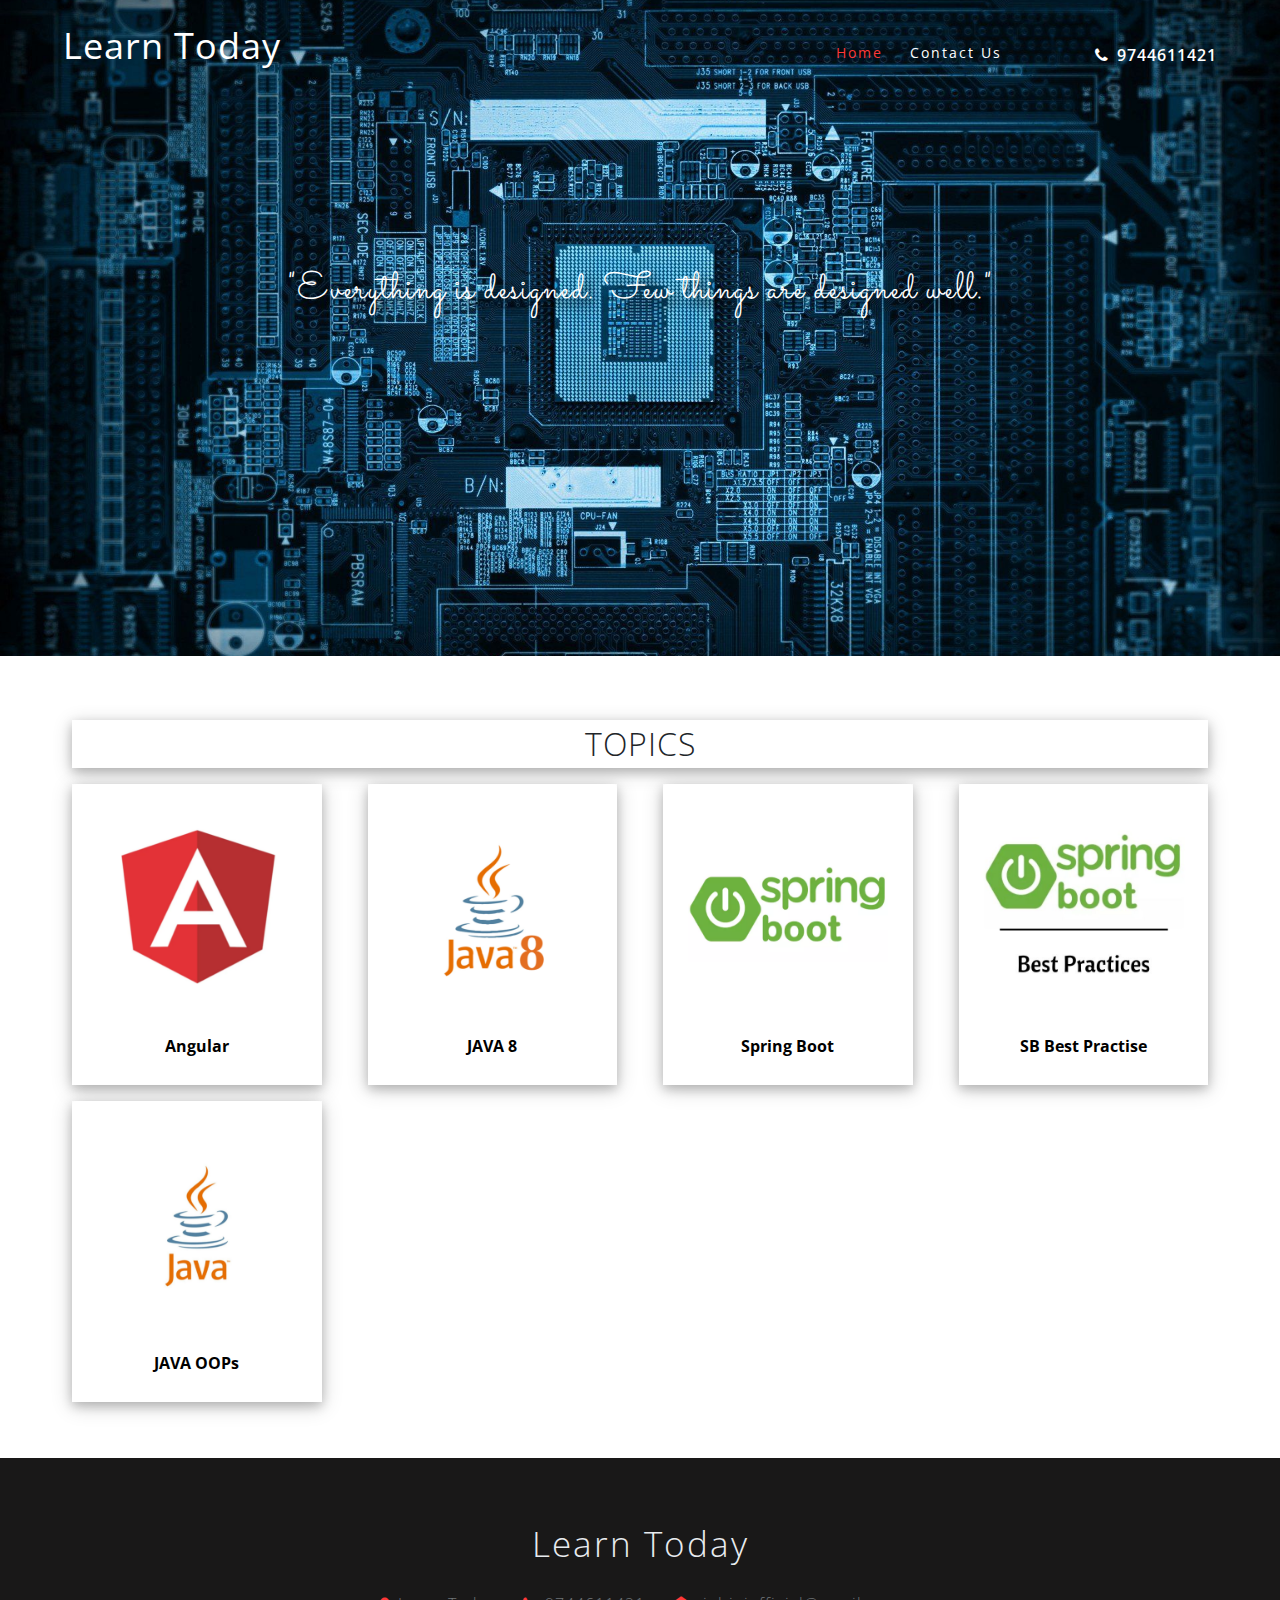
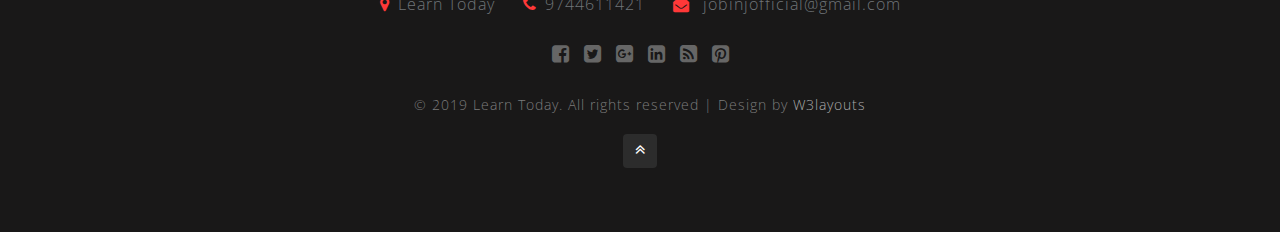
==== index.html @ 192d495f "java oops - polymorphism" ====
<!--
Author: w3layouts
Author URL: http://w3layouts.com
License: Creative Commons Attribution 3.0 Unported
License URL: http://creativecommons.org/licenses/by/3.0/
-->

<!DOCTYPE html>
<html lang="English">

<head>
    <title>Learn Today </title>
    <meta name="viewport" content="width=device-width, initial-scale=1">
    <meta charset="utf-8" />
    <meta name="keywords" content="Provision Responsive web template, Bootstrap Web Templates, Flat Web Templates, Android Compatible web template, 
	SmartPhone Compatible web template, free WebDesigns for Nokia, Samsung, LG, Sony Ericsson, Motorola web design" />
    <script>
        addEventListener("load", function () {
            setTimeout(hideURLbar, 0);
        }, false);

        function hideURLbar() {
            window.scrollTo(0, 1);
        }

    </script>
    <!-- Custom Theme files -->
    <link href="css/bootstrap.css" type="text/css" rel="stylesheet" media="all">
    <link href="css/style.css" type="text/css" rel="stylesheet" media="all">
    <!-- font-awesome icons -->
    <link href="css/font-awesome.min.css" rel="stylesheet">
    <!-- //Custom Theme files -->
    <!-- online-fonts -->
    <link href="//fonts.googleapis.com/css?family=Open+Sans:300,300i,400,400i,600,600i,700,700i,800,800i"
        rel="stylesheet">
    <!-- //online-fonts -->
    <link href="css/learncss.css" rel="stylesheet" type="text/css">

    <link rel="stylesheet" href="https://cdnjs.cloudflare.com/ajax/libs/font-awesome/4.7.0/css/font-awesome.min.css">

    <link href="fonts.css" type="text/css" rel="stylesheet">


    <!--my fonts-->
    <link rel="preconnect" href="https://fonts.gstatic.com">
    <link href="https://fonts.googleapis.com/css2?family=Sacramento&display=swap" rel="stylesheet">


</head>

<body>
    <!-- main -->
    <div class="main-content" id="home">
        <!-- header -->
        <header>
            <div class="container-fluid">
                <!-- nav -->
                <nav class="py-md-4 py-3 d-lg-flex nav_w3pvt">
                    <div id="logo">
                        <h1><a href="index.html"><b>Learn Today </b></a></h1>
                    </div>
                    <label for="drop" class="toggle"><span class="fa fa-bars"></span></label>
                    <input type="checkbox" id="drop" />
                    <ul class="menu mt-lg-3 ml-auto">
                        <li class="active"><a href="index.html">Home</a></li>
                        <li><a href="#contact">Contact Us</a></li>
                        <li>
                            <p class="w3pvt-phone">
                                <span class="fa fa-phone mr-2"></span>9744611421
                            </p>
                        </li>
                    </ul>
                </nav>
                <!-- //nav -->
            </div>
        </header>
        <!-- //header -->

        <!-- banner -->
        <div class="banner-content-w3pvt">
            <div class="banner-w3layouts-info text-center">
                <h3
                    style=" color:white;font-weight: 500;text-shadow: 7px 7px 12px black;font-family: 'Sacramento', cursive;">
                    "Everything is designed. Few things are designed well."
                </h3>

            </div>
        </div>

        <!-- //banner -->
    </div>




    <!-- banner-bottom -->
    <section class="banner-bottom py-5" id="classesa">
        <div class="containe main">
            <div class="head">
                <h2>Topics</h2>
            </div>


            <div class="row">


                <div class="col-md-3">
                    <div class="img-card">
                        <img src="images/angular.png"><br>
                        <b></b>
                        <a href="pages/angular.html" target="_blank" class="next-page">Angular</a>
                        <p><br></p>
                    </div>
                </div>

                <div class="col-md-3">
                    <div class="img-card">
                        <img src="images/java 8.png"><br>
                        <b></b>
                        <a href="pages/java8.html" target="_blank" class="next-page">JAVA 8</a>
                        <p><br></p>
                    </div>
                </div>
                
                <div class="col-md-3">
                    <div class="img-card">
                        <img src="images/spring boot.png"><br>
                        <b></b>
                        <a href="pages/spring_boot.html" target="_blank" class="next-page">Spring Boot</a>
                        <p><br></p>
                    </div>
                </div>

                <div class="col-md-3">
                    <div class="img-card">
                        <img src="images/spring boot best practise.jpg"><br>
                        <b></b>
                        <a href="pages/spring_boot_best_practise.html" target="_blank" class="next-page">SB Best Practise</a>
                        <p><br></p>
                    </div>
                </div>

                <div class="col-md-3">
                    <div class="img-card">
                        <img src="images/Java.png"><br>
                        <b></b>
                        <a href="pages/Java_OOPS.html" target="_blank" class="next-page">JAVA OOPs</a>
                        <p><br></p>
                    </div>
                </div>



            </div>
        </div>
    </section>
    <!-- //banner-bottom -->




    <!-- footer -->
    <footer class="footer-content text-center py-5" id="contact">
        <div class="container py-md-3">
            <!-- logo -->
            <h2 class="logo2 text-center">
                <a href="index.html">
                    Learn Today
                </a>
            </h2>
            <!-- //logo -->
            <!-- address -->
            <div class="contact-left-footer mt-md-4">
                <ul>
                    <li>
                        <p>
                            <span class="fa fa-map-marker mr-2"></span>Learn Today
                        </p>
                    </li>
                    <li class="mx-4">
                        <p>
                            <span class="fa fa-phone mr-2"></span>9744611421
                        </p>
                    </li>
                    <li>
                        <p class="text-wh">
                            <span class="fa fa-envelope-open mr-2"></span>
                            <a href="mailto:info@example.com">jobinjofficial@gmail.com</a>
                        </p>
                    </li>
                </ul>
            </div>
            <!-- //address -->
            <!-- social icons -->
            <div class="footer-w3pvt-copy-social my-4">
                <ul>
                    <li>
                        <a href="#">
                            <span class="fa fa-facebook-square"></span>
                        </a>
                    </li>
                    <li class="mx-2">
                        <a href="#">
                            <span class="fa fa-twitter-square"></span>
                        </a>
                    </li>
                    <li class="">
                        <a href="#">
                            <span class="fa fa-google-plus-square"></span>
                        </a>
                    </li>
                    <li class="mx-2">
                        <a href="#">
                            <span class="fa fa-linkedin-square"></span>
                        </a>
                    </li>
                    <li>
                        <a href="#">
                            <span class="fa fa-rss-square"></span>
                        </a>
                    </li>
                    <li class="ml-2">
                        <a href="#">
                            <span class="fa fa-pinterest-square"></span>
                        </a>
                    </li>
                </ul>
            </div>
            <!-- //social icons -->
            <!-- copyright -->
            <div class="w3layouts-copy text-center">
                <p class="text-da">© 2019 Learn Today. All rights reserved | Design by
                    <a href="http://w3layouts.com/">W3layouts</a>
                </p>
            </div>
            <!-- //copyright -->
            <!-- move top icon -->
            <div class="move-top text-center mt-3">
                <a href="#home" class="move-top"><span class="fa fa-angle-double-up" aria-hidden="true"></span></a>
            </div>
            <!-- //move top icon -->
        </div>
    </footer>
    <!-- //footer -->




</body>

</html>
---- css/style.css ----
/*--Author: W3Layouts
	Author URL: http://w3layouts.com
	License: Creative Commons Attribution 3.0 Unported
	License URL: http://creativecommons.org/licenses/by/3.0/
 --*/

body,
html {
    margin: 0;
    font-family: 'Open Sans', sans-serif;
    background: #fff;
    scroll-behavior: smooth;
}

body a,
.btn,
button {
    transition: 0.5s all;
    -webkit-transition: 0.5s all;
    -moz-transition: 0.5s all;
    -o-transition: 0.5s all;
    -ms-transition: 0.5s all;
    text-decoration: none;
    outline: none;
}

h1,
h2,
h3,
h4,
h5,
h6 {
    margin: 0;
    font-family: 'Open Sans', sans-serif;
    font-weight: 300;
    letter-spacing: 1px;
}

p {
    margin: 0;
    color: #7c7c7c;
    font-weight: 300;
    font-size: 0.9em;
    line-height: 1.9em;
    letter-spacing: 1px;
}

ul {
    margin: 0;
    padding: 0;
}

ul {
    list-style-type: none;
}

body a:hover {
    text-decoration: none;
}

body a:focus {
    outline: none;
    text-decoration: none;
}

body img {
    border-radius: 4px;
    -webkit-border-radius: 4px;
    -o- border-radius: 4px;
    -moz-border-radius: 4px;
    -ms-border-radius: 4px;
}

.clr {
    color: #fff;
}

.video-info-img p {
    color: #fff;
}

/*-- /header --*/
/* header */
header {
    position: absolute;
    width: 100%;
    z-index: 99;
    padding: 0 3em;
}

/* navigation */
/* CSS Document */
.toggle-2,
.toggle,
[id^=drop] {
    display: none;
}

/* Giving a background-color to the nav container. */
nav {
    margin: 0;
    padding: 0;
}


#logo a {
    float: left;
    display: initial;
    font-weight: 300;
    font-size: 36px;
    letter-spacing: 1px;
    color: #fff;
    text-shadow: 2px 5px 3px rgba(0, 0, 0, 0.06);
    padding: 0;
    margin: 0;
}


/* Since we'll have the "ul li" "float:left"
 * we need to add a clear after the container. */

nav:after {
    content: "";
    display: table;
    clear: both;
}

/* Removing padding, margin and "list-style" from the "ul",
 * and adding "position:reltive" */
nav ul {
    float: right;
    padding: 0;
    margin: 0;
    list-style: none;
    position: relative;
}

/* Positioning the navigation items inline */
nav ul li {
    display: inline-block;
    float: left;
}

/* Styling the links */
nav a {
    font-weight: 400;
    margin: 0em 0.7em;
    font-size: 0.9em;
    font-weight: normal;
    color: #fff;
    padding: 0 6px;
    letter-spacing: 2px;
    display: inline-block;
    transition: 0.5s all;
    -webkit-transition: 0.5s all;
    -moz-transition: 0.5s all;
    -o-transition: 0.5s all;
    -ms-transition: 0.5s all;
}


nav ul li ul li:hover {
    background: #f8f9fa;
    transition: 0.5s all;
    -webkit-transition: 0.5s all;
    -moz-transition: 0.5s all;
    -o-transition: 0.5s all;
    -ms-transition: 0.5s all;
}

.menu li .drop-text:hover {
    opacity: 0.9;
}

/* Background color change on Hover */

.menu li.active a,
.menu li a:hover {
    color: #ff3838;
    transition: 0.5s all;
    -webkit-transition: 0.5s all;
    -moz-transition: 0.5s all;
    -o-transition: 0.5s all;
    -ms-transition: 0.5s all;
}

/* Hide Dropdowns by Default
 * and giving it a position of absolute */
nav ul ul {
    display: none;
    position: absolute;
    top: 26px;
    background: #fff;
    padding: 12px 10px;
    border-radius: 4px;
    z-index: 9;
    /* has to be the same number as the "line-height" of "nav a" */
}

/* Display Dropdowns on Hover */
nav ul li:hover > ul {
    display: inherit;
}

/* Fisrt Tier Dropdown */
nav ul ul li {
    width: 170px;
    float: none;
    display: list-item;
    position: relative;
}

nav ul ul li a {
    color: #777;
    padding: 5px 10px;
    display: block;
    font-size: 14px;
    letter-spacing: 1px;
}

/* Second, Third and more Tiers	
 * We move the 2nd and 3rd etc tier dropdowns to the left
 * by the amount of the width of the first tier.
*/
nav ul ul ul li {
    position: relative;
    top: -60px;
    /* has to be the same number as the "width" of "nav ul ul li" */
    left: 170px;
}


/* Change ' +' in order to change the Dropdown symbol */
li > a:only-child:after {
    content: '';
}

a.reqe-button {
    border: 2px solid rgba(255, 255, 255, 0.35);
    border-radius: 4px;
}

/* Media Queries
--------------------------------------------- */

@media all and (max-width : 992px) {

    #logo {
        display: block;
        padding: 0;
        width: 100%;
        text-align: center;
        float: none;
    }

    nav ul li span {
        color: #333;
    }

    nav {
        margin: 0;
    }

    nav a {
        color: #333;
    }

    /* Hide the navigation menu by default */
    /* Also hide the  */
    .toggle + a,
    .menu {
        display: none;
    }

    /* Stylinf the toggle lable */
    .toggle {
        display: block;
        padding: 5px 15px;
        font-size: 20px;
        text-decoration: none;
        border: none;
        float: right;
        background-color: rgba(12, 13, 13, 0.27);
        color: #fff;
        margin-bottom: 0;
        margin-top: 0.5em;
        cursor: pointer !important;
    }

    .menu .toggle {
        float: none;
        text-align: center;
        margin: auto;
        width: 30%;
        padding: 5px;
        font-weight: normal;
        font-size: 15px;
        letter-spacing: 1px;
    }

    .toggle:hover {
        opacity: 0.9;
    }

    /* Display Dropdown when clicked on Parent Lable */
    [id^=drop]:checked + ul {
        display: block;
        background: #fff;
        padding: 15px 0;
        width: 100%;
        text-align: center;
    }

    /* Change menu item's width to 100% */
    nav ul li {
        display: block;
        width: 100%;
        padding: 7px 0;
    }

    nav a {
        padding: 5px 0;
    }

    nav a:hover {
        color: #333;
    }

    .login-icon {
        text-align: center;
    }

    nav ul ul .toggle,
    nav ul ul a {
        padding: 0 40px;
    }

    nav ul ul ul a {
        padding: 0 80px;
    }

    nav a:hover,
    nav ul ul ul a {
        background-color: transparent;
    }

    nav ul li ul li .toggle,
    nav ul ul a,
    nav ul ul ul a {
        padding: 14px 20px;
        color: #FFF;
        font-size: 17px;
    }


    nav ul li ul li .toggle,
    nav ul ul a {
        background-color: #fff;
    }

    nav ul ul li a {
        font-size: 15px;
    }

    ul.inner-ul {
        padding: 0 !important;
    }

    /* Hide Dropdowns by Default */
    nav ul ul {
        float: none;
        position: static;
        color: #ffffff;
        /* has to be the same number as the "line-height" of "nav a" */
    }

    /* Hide menus on hover */
    nav ul ul li:hover > ul,
    nav ul li:hover > ul {
        display: none;
    }

    /* Fisrt Tier Dropdown */
    nav ul ul li {
        display: block;
        width: 100%;
        padding: 0;
    }

    nav ul ul ul li {
        position: static;
        /* has to be the same number as the "width" of "nav ul ul li" */

    }

}

@media all and (max-width :600px) {

    nav ul li {
        display: block;
        width: 94%;
    }

    .menu .toggle {
        float: none;
        text-align: center;
        margin: auto;
        width: 80%;
        padding: 5px;
        font-weight: normal;
        font-size: 15px;
        letter-spacing: 1px;
    }
}

#demo {
    margin: 10px 0 0px 0;
    font-family: 'Lato', sans-serif;
}

#demo .wrapper {
    display: inline-block;
    position: relative;
}

#demo .parent {
    height: 100%;
    width: 100%;
    display: block;
    cursor: pointer;
    line-height: 30px;
    height: 30px;
    color: #fff;
    z-index: 2;
    position: relative;
    -webkit-transition: border-radius .1s linear, background .1s linear, z-index 0s linear;
    -webkit-transition-delay: .8s;
    text-align: center;
    font-family: 'Lato', sans-serif;
    color: #fff;
    text-transform: capitalize;
    font-weight: 500;
    font-size: 15px;
    letter-spacing: 1px;
    padding-left: 0;
    padding-right: 0;
}

#demo .parent:hover,
#demo .content:hover ~ .parent {
    -webkit-transition-delay: 0s, 0s, 0s;
}

#demo .content:hover ~ .parent {
    border-bottom-left-radius: 0;
    border-bottom-right-radius: 0;
    z-index: 0;
}

#demo .content {
    position: absolute;
    top: 0;
    display: block;
    z-index: 1;
    height: 0;
    width: 150px;
    padding-top: 30px;
    -webkit-transition: height .5s ease;
    -webkit-transition-delay: .4s;
}

#demo .wrapper:active .content {
    height: 150px;
    z-index: 3;
    -webkit-transition-delay: 0s;
}

#demo .content:hover {
    height: 150px;
    z-index: 3;
    -webkit-transition-delay: 0s;
}


#demo .content ul {
    background: #fff;
    margin: 0;
    padding: 0;
    overflow: hidden;
    height: 100%;
    border-bottom-left-radius: 5px;
    border-bottom-right-radius: 5px;
}

#demo .content ul a {
    text-decoration: none;
    padding: 0;
}

#demo .content li:hover {
    background: #f8f9fa;
}

#demo .content li {
    list-style: none;
    text-align: left;
    color: #999;
    font-size: 16px;
    line-height: 30px;
    height: 40px;
    line-height: 40px;
    padding-left: 10px;
    border-top: 1px solid #eee;
}

#demo .content li:last-of-type {
    border-bottom-left-radius: 5px;
    border-bottom-right-radius: 5px;
}

/* //dropdown */
p.w3pvt-phone {
    color: #fff;
    font-size: 1em;
    font-weight: 600;
    margin-left: 5em;
}

/* //navigation */
/* //header */
/*--/ banner --*/
.main-content {
    background: url(../images/inc/22584.jpg) center no-repeat;
    -webkit-background-size: cover;
    -moz-background-size: cover;
    -o-background-size: cover;
    -ms-background-size: cover;
    background-size: cover;
    position: relative;
    min-height: 47em;
}

.main-content.inner {
    min-height: 20em;
}

.banner-content-w3pvt {
    padding-top: 17em;
}

.banner-w3layouts-info h3 {
    font-size: 2.7em;
    color: #fff;
    text-shadow: 0 1px 2px rgba(0, 0, 0, 0.37);
    font-weight: 300;
    margin: 1em 0;
    line-height: 1.5em;
}

.banner-w3layouts-info {
    width: 50%;
    margin: 0 auto;
}

form.banner-form {
    background: #fff;
    padding: 0.5em;
    border-radius: 4px;
    -webkit-border-radius: 4px;
    -o- border-radius: 4px;
    -moz-border-radius: 4px;
    -ms-border-radius: 4px;
    box-shadow: 0 12px 60px rgba(0, 0, 0, .2);
    -webkit-box-shadow: 0 12px 60px rgba(0, 0, 0, .2);
    -o-box-shadow: 0 12px 60px rgba(0, 0, 0, .2);
    -moz-box-shadow: 0 12px 60px rgba(0, 0, 0, .2);
    -ms-box-shadow: 0 12px 60px rgba(0, 0, 0, .2);
    display: flex;
    width: 60%;
    margin: 0 auto;
}

.banner-form input[type="email"] {
    outline: none;
    padding: 7px 15px;
    color: #666;
    font-size: 15px;
    width: 68%;
    background: transparent;
    border: none;
    letter-spacing: 2px;
}

.banner-form button.btn,
a.btn.btn-course {
    color: #fff;
    border: none;
    padding: 8px 15px;
    text-decoration: none;
    background: #ff3838;
    float: right;
    cursor: pointer;
    width: 37%;
    border-radius: 4px;
    -webkit-border-radius: 4px;
    -o- border-radius: 4px;
    -moz-border-radius: 4px;
    -ms-border-radius: 4px;
    font-weight: 400;
    letter-spacing: 1px;
    font-size: 1em;
}

a.btn.btn-course {
    width: 100%;
}

.banner-form button.btn:hover,
a.btn.btn-course:hover {
    opacity: 0.9;

}

.lead {
    font-size: 1.25rem;
    font-weight: 400;
    color: #333;
}

/*--// banner --*/

.tittle-w3layouts,
.tittle-w3layouts.two {
    color: #fff;
    font-size: 2.7em;
    text-shadow: 0 2px 12px rgba(0, 0, 0, 0.05);
}

.tittle-w3layouts.two {
    color: #333;
}

.entry-w3pvt-main {
    background-color: #ecf0f1;
}

.entry-w3layouts-info h4 {
    color: #444;
    font-size: 1.8em;
    text-align: left;
    letter-spacing: 1px;
    margin-bottom: .7em;
    text-shadow: 0 2px 12px rgba(0, 0, 0, 0.05);
}

.content-left-bottom h5 {
    color: #ff3838;
    text-shadow: 0 2px 12px rgba(0, 0, 0, 0.05);
    font-size: 1em;
}

.content-w3pvt-img {
    padding: 0 5em;
}

/*--/team --*/
.team-content {
    background: #f7f7f7;
}

.team-info {
    background: #fff;
    padding: 2em;
    text-align: left;
}

.team-info h4 {
    color: #333;
    font-size: 1.4em;
    letter-spacing: 1px;
    text-shadow: 0 2px 12px rgba(0, 0, 0, 0.05);
}

.team-info small {
    color: #ff3838;
    margin-bottom: .7em;
    font-size: 1em;
    letter-spacing: 1px;
}

.team-info p {
    margin-top: 0.8em;
}


/*--//team --*/
.content-w3pvt-img img {
    border-radius: 50%;
    -webkit-border-radius: 50%;
    -o- border-radius: 50%;
    -moz-border-radius: 50%;
    -ms-border-radius: 50%;
}

/*-- /last-content --*/
.last-content {
    background: url(../images/banner3.jpg) center no-repeat;
    -webkit-background-size: cover;
    -moz-background-size: cover;
    -o-background-size: cover;
    -ms-background-size: cover;
    background-size: cover;
    position: relative;
}

.last-content p {
    color: #fff;
}

.buttons a {
    color: #ff3838;
    padding: 0.7em 1.5em;
    text-decoration: none;
    background: #fff;
    border-radius: 0px;
    font-size: 0.9em;
    display: inline-block;
    border: none;
    transition: all 500ms ease;
    text-align: justify;
    font-weight: 600;
    letter-spacing: 1px;
    border-radius: 4px;
    -webkit-border-radius: 4px;
    -o- border-radius: 4px;
    -moz-border-radius: 4px;
    -ms-border-radius: 4px;
}

/*-- //last-content --*/
/*-- /testmonials --*/
.testimonials {
    background: url(../images/banner2.jpg) center no-repeat;
    -webkit-background-size: cover;
    -moz-background-size: cover;
    -o-background-size: cover;
    -ms-background-size: cover;
    background-size: cover;
    position: relative;
}

.testi_grid {
    padding: 0 3em;
}

.testi_grid img {
    border-radius: 50%;
    -webkit-border-radius: 50%;
    -o- border-radius: 50%;
    -moz-border-radius: 50%;
    -ms-border-radius: 50%;
}

.testi_grid h5 {
    font-size: 0.9em;
    letter-spacing: 2px;
    color: #ff3838;
    margin: 1em 0 0em 0;
    font-weight: 600;
}

.testimonials_grid span {
    color: #fff;
    font-size: 2em;
}

p.sub-test {
    color: #fff;
    font-style: italic;
    font-weight: 500;
    margin: 2em 0;
}

/*-- //last-content --*/
/* apply */
.form-group label {
    letter-spacing: 1px;
    font-size: 15px;
    color: #777879;
    font-weight: 600;
    font-family: 'Open Sans', sans-serif;
    margin-bottom: 1em;
}

.w3pvt_mail_grid_right {
    padding: 1em 2em;
}

.w3pvt_mail_grid_right input[type="text"],
.w3pvt_mail_grid_right input[type="email"],
.w3pvt_mail_grid_right textarea,
.w3pvt_mail_grid_right select {
    display: block;
    width: 100%;
    padding: 0.6rem 1rem;
    font-size: 1rem;
    line-height: 1.5;
    color: #495057;
    background-color: #fff;
    background-clip: padding-box;
    border: 1px solid #ced4da;
    border-radius: 0.25rem;
    transition: border-color 0.15s ease-in-out, box-shadow 0.15s ease-in-out;
}

select.form-control:not([size]):not([multiple]) {
    height: inherit;
}

.w3pvt_mail_grid_right textarea {
    min-height: 180px;
    width: 100% !important;
    resize: none;
}

button.btn.submit {
    color: #fff;
    border: none;
    padding: 1em 3em;
    text-decoration: none;
    background: #ff3838;
    cursor: pointer;
    border-radius: 4px;
    -webkit-border-radius: 4px;
    -o- border-radius: 4px;
    -moz-border-radius: 4px;
    -ms-border-radius: 4px;
    font-weight: 400;
    letter-spacing: 2px;
    font-size: 1em;
    text-transform: uppercase;
}

button.btn.submit:hover {
    opacity: 0.9;
}

/* date  */
[type="date"] {
    background: #fff url(https://cdn1.iconfinder.com/data/icons/cc_mono_icon_set/blacks/16x16/calendar_2.png) 97% 50% no-repeat;
}

[type="date"]::-webkit-inner-spin-button {
    display: none;
}

[type="date"]::-webkit-calendar-picker-indicator {
    opacity: 0;
}

.date-plu input {
    border: none;
    color: #555;
    letter-spacing: 1px;
    font-size: 15px;
    padding: 12px 15px;
    width: 100%;
    border: none;
    background: #ddd;
}

/* //date  */
/* //apply */

/*-- /counter --*/
.counter.two {
    border-left: 1px solid #c3c5c6;
    border-right: 1px solid #c3c5c6;
}

/*-- //counter --*/
/*-- /single-page --*/
.content-sing-w3layouts h4 {
    color: #555;
    font-size: 1.4em;
    margin: 1em 0;
    letter-spacing: 2px;
    font-weight: 600;
}

h4.leave-w3layouts {
    font-size: 1.4em;
    color: #4f5152;
    font-weight: 600;
    letter-spacing: 2px;
    margin-bottom: 2em;
}

.media h5 {
    font-size: 1em;
    color: #555;
    font-weight: 600;
    letter-spacing: 1px;
    margin-bottom: 2em;
}

/*-- //single-page --*/
/*-- /contact --*/
.adress-info span {
    color: #46484c;
    font-size: 2em;
    vertical-align: middle;
}

.adress-info h6 {
    font-size: 0.9em;
    color: #4f5152;
    font-weight: 600;
    letter-spacing: 2px;
    margin-bottom: 10px;
    text-transform: uppercase;
}

.adress-info a {
    font-size: 0.85em;
}

.adress-info a,
.adress-info p {
    color: #5a646b;
    letter-spacing: 1px;
    line-height: 1.9em;
    margin: 0;
}

.map-fo iframe {
    min-height: 350px;
    border: none;
    background: #e8eaec;
    padding: 0.4em;
    width: 100%;
}

/*-- //contact --*/
/*-- footer --*/
footer {
    background: url(../images/footer.jpg) no-repeat bottom;
    background-size: cover;
    -webkit-background-size: cover;
    -moz-background-size: cover;
    -o-background-size: cover;
    -moz-background-size: cover;
}

p.footer-para {
    max-width: 650px;
    font-size: 15px;
}

/*-- footer logo --*/
.logo2 {
    position: relative;
}

.logo2 a {
    font-size: 1.1em;
    font-weight: 300;
    color: #e8ebef;
    letter-spacing: 2px;
}

.logo2 a span.fa {
    color: #e8cd30;
}

/*-- //footer logo --*/

/*-- social icons --*/

footer {
    background: #191818;
}

.footer-w3pvt-copy-social ul li,
.contact-left-footer ul li {
    display: inline-block;
}

.footer-w3pvt-copy-social ul li a {
    color: #333;
    text-align: center;
}

.footer-w3pvt-copy-social ul li a span {
    width: 20px;
    font-size: 20px;
    color: #666;
    transition: 0.5s all;
    -webkit-transition: 0.5s all;
    -moz-transition: 0.5s all;
    -o-transition: 0.5s all;
    -ms-transition: 0.5s all;
}

.footer-w3pvt-copy-social ul li a:hover {
    opacity: 0.8;

}

/*-- //social icons --*/

/*-- address --*/
.contact-left-footer ul li p span {
    color: #ff3838;
}

.contact-left-footer ul li p a,
.contact-left-footer ul li p {
    color: #707579;
    font-size: 16px;
}

/*-- //address --*/

/*-- copyright --*/
.w3layouts-copy p {
    letter-spacing: 1px;
}

.w3layouts-copy p a {
    color: #aaa;
}

/*-- //copyright --*/
/*-- to-top --*/

a.move-top span {
    color: #fff;
    width: 34px;
    height: 34px;
    border: transparent;
    line-height: 1.9em;
    background: #2c2c2c;
    border-radius: 4px;
    -webkit-border-radius: 4px;
    -o-border-radius: 4px;
    -moz-border-radius: 4px;
}


/*-- //to-top --*/
/*--responsive--*/

@media(max-width:1366px) {
    .main-content {
        min-height: 45em;
    }

    .banner-w3layouts-info h3 {
        font-size: 2.5em;
    }

    .entry-w3layouts-info h4 {
        font-size: 1.8em;
    }
}

@media(max-width:1280px) {
    .main-content {
        min-height: 41em;
    }

    .banner-w3layouts-info {
        width: 60%;
        margin: 0 auto;
    }

    .banner-content-w3pvt {
        padding-top: 14em;
    }

    .banner-w3layouts-info h3 {
        font-size: 2.4em;
    }

    .tittle-w3layouts,
    .tittle-w3layouts.two {
        font-size: 2.5em;
    }

    ul.menu li a {
        margin: 0 0.5em;
    }
}

@media(max-width:1080px) {
    .banner-w3layouts-info {
        width: 65%;
        margin: 0 auto;
    }

    .main-content {
        min-height: 38em;
    }

    .banner-content-w3pvt {
        padding-top: 13em;
    }

    ul.menu li a {
        margin: 0 0.3em;
    }

    p.w3pvt-phone {

        margin-left: 3em;
    }
}

@media(max-width:1050px) {
    .nav_w3pvt nav a {
        margin: 0em 0.5em;
    }

    .content-w3pvt-img {
        padding: 0 3em;
    }

    .main-content.inner {
        min-height: 13em;
    }

    .entry-w3layouts-info h4 {
        font-size: 1.6em;
    }

}

@media(max-width:1024px) {
    form.banner-form {
        width: 82%;
        margin: 0 auto;
    }

    .team-info small {
        font-size: 0.9em;
    }




}

@media(max-width:991px) {
    .content-left-bottom.entry-w3layouts-info. {
        margin-top: 1em;
    }

    .team-main {
        float: left;
        width: 50%;
        margin-bottom: 1em;
    }

    .content-w3pvt-img {
        padding: 0 1em;
    }

    .content-left-bottom.entry-w3layouts-info {
        margin-top: 2em;
    }

    .team-main {
        margin: 0 auto;
        width: 60%;
        margin-top: 1em;
    }

    .content-w3pvt-img {
        padding: 1em 2em;
    }

    .item {
        float: left;
        width: 50%;
    }

    p.w3pvt-phone {
        color: #4a4848;
    }

    .comment-bottom.w3pvt_mail_grid-img {
        margin-top: 1.5em;
    }

    p.w3pvt-phone {
        margin-left: 0em;
    }
}

@media(max-width:900px) {

    .banner-w3layouts-info h3 {
        font-size: 2.2em;
    }

    .main-content {
        min-height: 32em;
    }

    .banner-content-w3pvt {
        padding-top: 10em;
    }

    .content-w3pvt-img {
        padding: 2em 2em;
    }
}

@media(max-width:768px) {

    .tittle-w3layouts,
    .tittle-w3layouts.two {
        font-size: 2.3em;
    }

    .testi_grid {
        padding: 0 1em;
    }

    header {
        padding: 0 1em;
    }
}

@media(max-width:736px) {
    .banner-w3layouts-info {
        width: 84%;
        margin: 0 auto;
    }

    .adress-icon {
        margin: 2em 0 1em 0;
    }

    .team-info h4 {
        font-size: 1.2em;
    }
}

@media(max-width:667px) {
    .banner-w3layouts-info h3 {
        font-size: 2em;
    }

    .main-content {
        min-height: 30em;
    }

    .tittle-w3layouts,
    .tittle-w3layouts.two {
        font-size: 2em;
    }

    .item {
        float: left;
        width: 80%;
        margin: 0 auto;
    }

    .main-content.inner {
        min-height: 9em;
    }

    .entry-w3layouts-info h4 {
        font-size: 1.5em;
    }

}

@media(max-width:640px) {
    .team-main {
        margin: 0 auto;
        width: 90%;
        margin-top: 1em;
    }
}

@media(max-width:600px) {
    .banner-w3layouts-info {
        width: 95%;
        margin: 0 auto;
    }

    .banner-content-w3pvt {
        padding-top: 7em;
    }

    .main-content {
        min-height: 26em;
    }

    .item {
        float: left;
        width: 90%;
        margin: 0 auto;
    }

    form.banner-form {
        width: 90%;
        margin: 0 auto;
    }


}

@media(max-width:480px) {
    .counter.two {
        border-left: 1px solid #c3c5c6;
        border-right: 1px solid #c3c5c6;
        margin: 1em 0;
    }
}

@media(max-width:480px) {
    .banner-w3layouts-info h3 {
        font-size: 1.7em;
    }

    .main-content {
        min-height: 24em;
    }

    .entry-w3layouts-info h4 {
        font-size: 1.4em;
    }

    .tittle-w3layouts,
    .tittle-w3layouts.two {
        font-size: 1.8em;
    }
}

@media(max-width:414px) {
    .banner-form input[type="email"] {
        padding: 7px 10px;
        font-size: 15px;
        width: 54%;
        letter-spacing: 1px;
    }

    .banner-form button.btn,
    a.btn.btn-course {
        padding: 8px 15px;
        float: right;
        width: 46%;
    }

    #logo a {
        font-size: 33px;
        padding-top: 0.3em;
    }
}

@media(max-width:384px) {
    .banner-w3layouts-info h3 {
        font-size: 1.55em;
    }

    .main-content {
        min-height: 22em;
    }

    form.banner-form {
        width: 97%;
        margin: 0 auto;
    }

    .main-content {
        min-height: 21em;
    }
}

@media(max-width:375px) {
    .banner-content-w3pvt {
        padding-top: 6.5em;
    }
}
---- css/learncss.css ----
.tittle-w3layouts {
  background-color: yellow;
}

.linked {
  text-align: center;
}
.gray_button {
  width: 100%;
}

.gray_button {
  font-family: Graduate-Regular;
  animation: color-change1 3s infinite;

  text-decoration: none;
  display: inline;
}

@keyframes color-change1 {
  0% {
    color: red;
  }
  50% {
    color: blue;
    letter-spacing: 1px;
  }
  100% {
    color: red;
  }
}

/*................................................................*/

.main {
  /* box-shadow: 0 4px 10px 0 rgba(0, 0, 0, 0.2), 0 4px 20px 0 rgba(0, 0, 0, 0.19);*/
  margin-top: 1em;
  width: 90% !important;
  margin-left: auto;
  margin-right: auto;
}
.img-card {
  box-shadow: 0 4px 10px 0 rgba(0, 0, 0, 0.2), 0 4px 20px 0 rgba(0, 0, 0, 0.19);
  margin: 0.5em;
}
img {
  width: 100%;
}
b {
  display: block;
  text-align: center;
}
.next-page {
  text-decoration: none;
  /*background-color: #0988e8;*/
  border-radius: 5px;
  color: black;
  text-align: center;
  display: block;
  width: 80%;
  margin-left: auto;
  margin-right: auto;
  font-weight: 700;
}
.head {
  box-shadow: 0 4px 10px 0 rgba(0, 0, 0, 0.2), 0 4px 20px 0 rgba(0, 0, 0, 0.19);
  margin: 0.5em;
  text-align: center;
  text-transform: uppercase;
  padding: 5px;
}
/*...........................button................................................................*/

#myBtn {
  display: block; /* Hidden by default */
  position: fixed; /* Fixed/sticky position */
  bottom: 20px; /* Place the button at the bottom of the page */
  right: 30px; /* Place the button 30px from the right */
  z-index: 99; /* Make sure it does not overlap */
  border: none; /* Remove borders */
  outline: none; /* Remove outline */
  background-color: rgba(0, 0, 0, 0); /* Set a background color */
  color: white; /* Text color */
  cursor: pointer; /* Add a mouse pointer on hover */
  padding: 0px; /* Some padding */
  border-radius: 50px; /* Rounded corners */
  font-size: 10px; /* Increase font size */
}

.right {
  text-align: right;
}
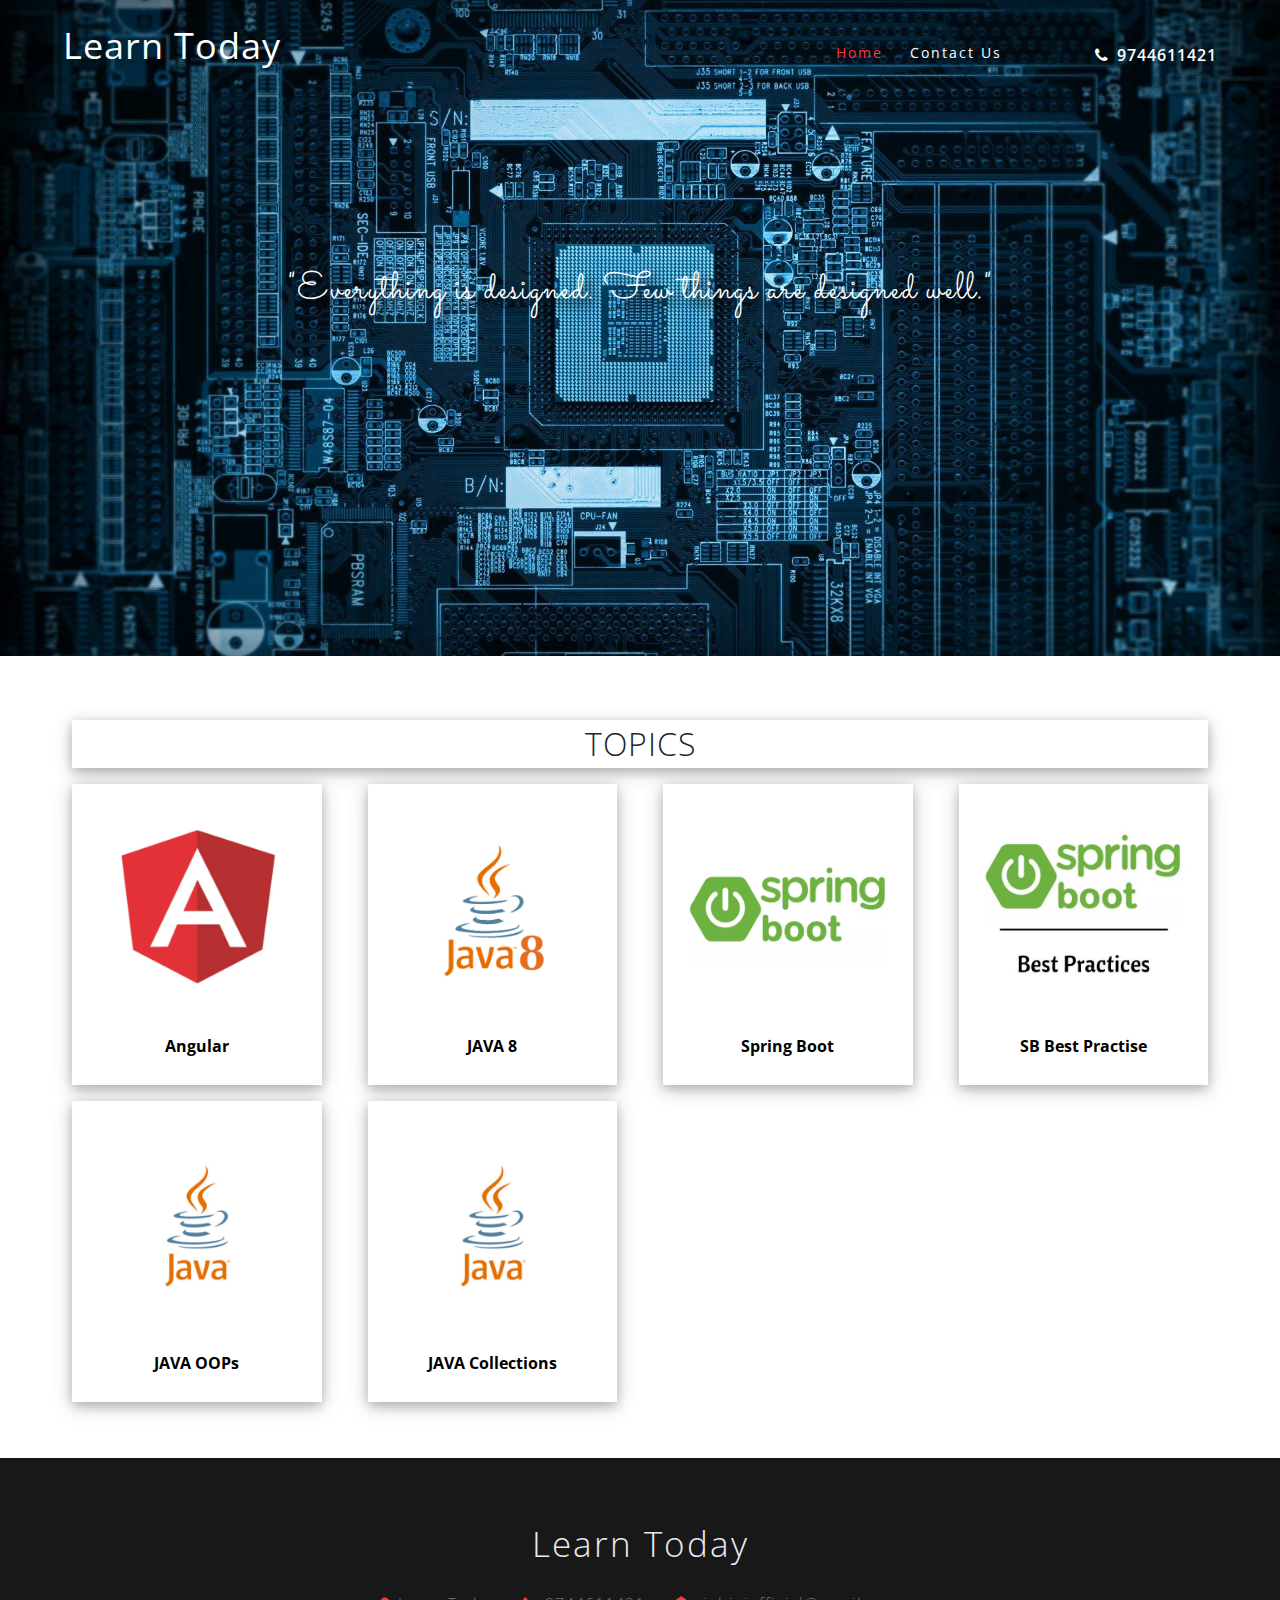
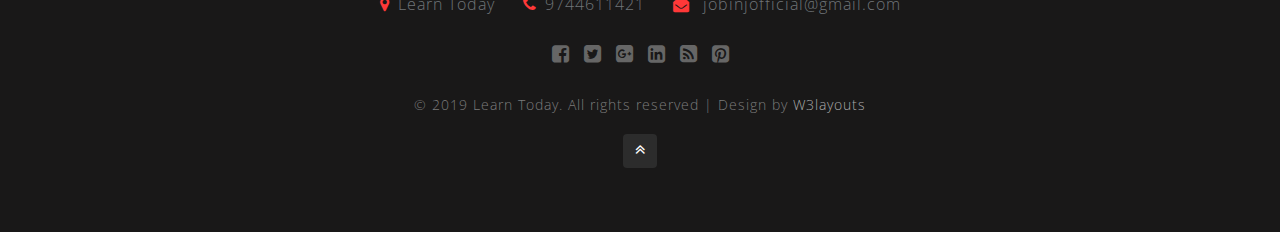
==== commit 1c021c44: "JAVA - collections page started" ====
--- a/index.html
+++ b/index.html
@@ -150,6 +150,15 @@
                 </div>
 
 
+                <div class="col-md-3">
+                    <div class="img-card">
+                        <img src="images/Java.png"><br>
+                        <b></b>
+                        <a href="pages/Java_collections.html" target="_blank" class="next-page">JAVA Collections</a>
+                        <p><br></p>
+                    </div>
+                </div>
+
 
             </div>
         </div>
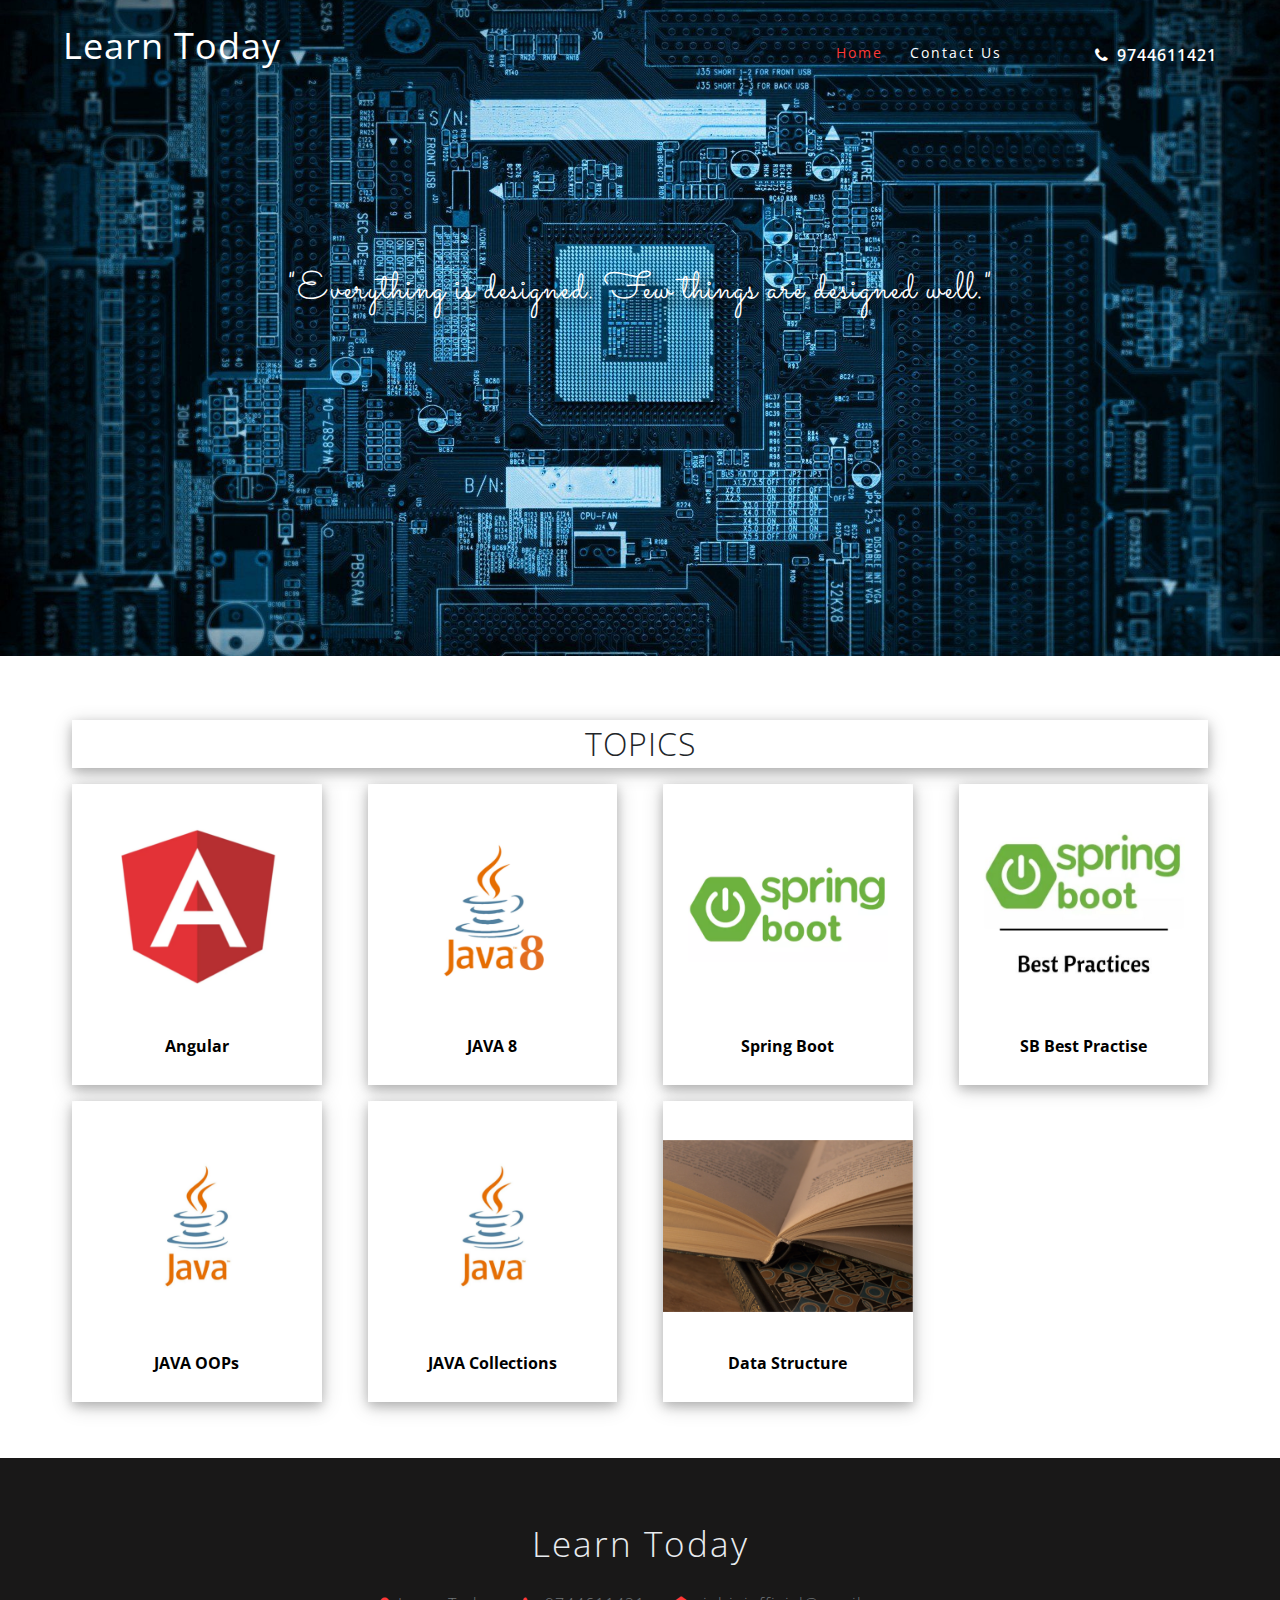
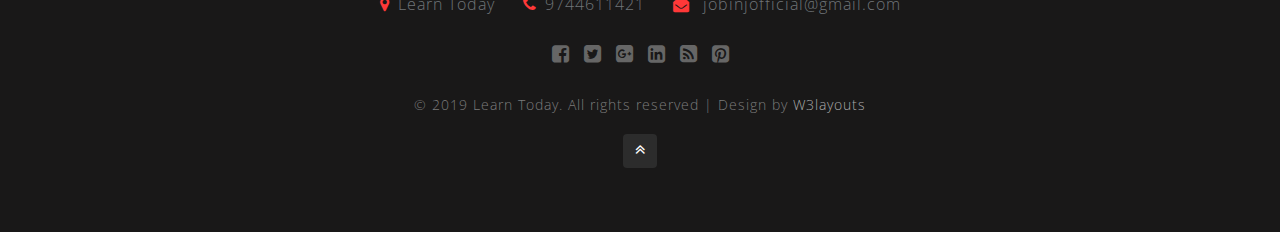
==== commit b2014843: "DS - initial" ====
--- a/index.html
+++ b/index.html
@@ -159,6 +159,15 @@
                     </div>
                 </div>
 
+                <div class="col-md-3">
+                    <div class="img-card">
+                        <img src="images/ds.png"><br>
+                        <b></b>
+                        <a href="pages/data_structure_0.html" target="_blank" class="next-page">Data Structure</a>
+                        <p><br></p>
+                    </div>
+                </div>
+
 
             </div>
         </div>
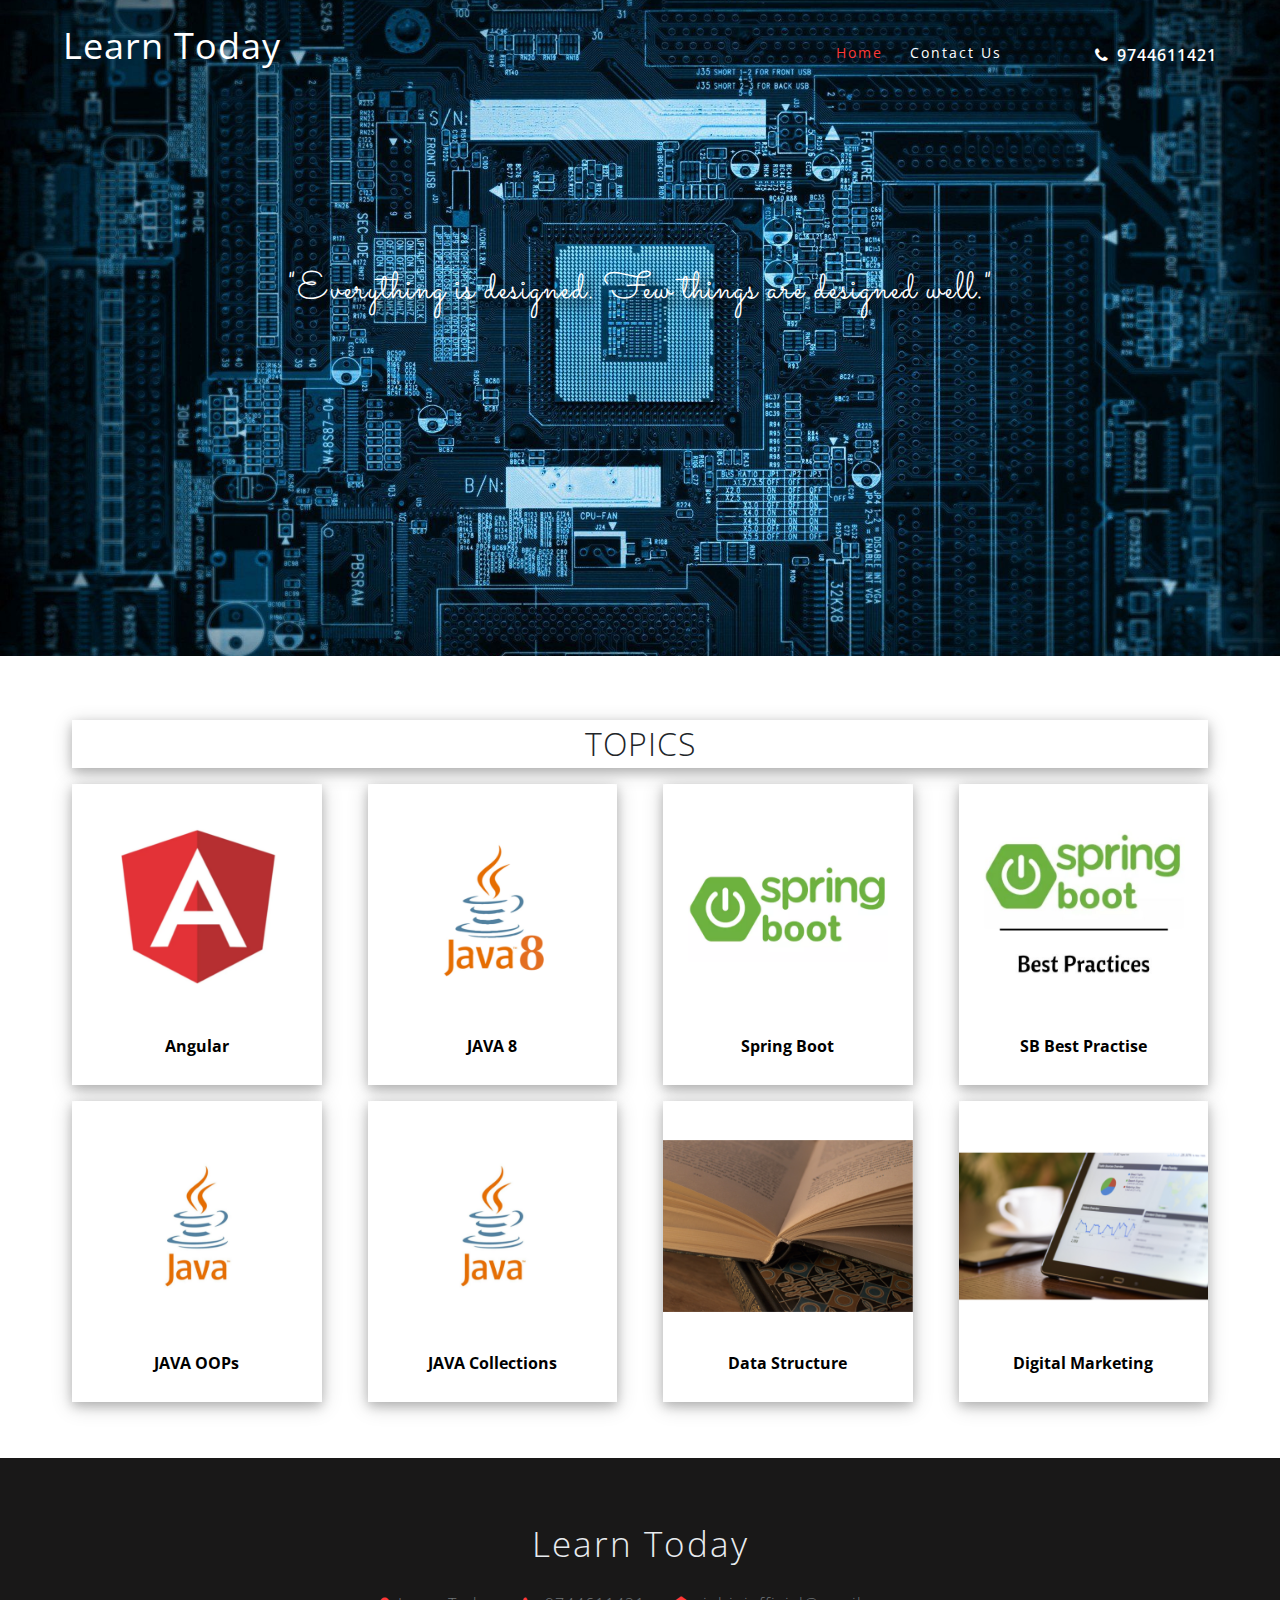
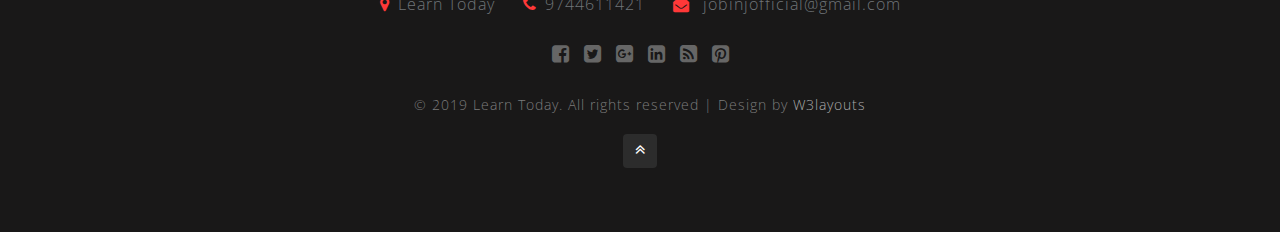
==== commit 39551b39: "Digital marketing - initial" ====
--- a/index.html
+++ b/index.html
@@ -168,6 +168,15 @@
                     </div>
                 </div>
 
+                <div class="col-md-3">
+                    <div class="img-card">
+                        <img src="images/digital_marketing.png"><br>
+                        <b></b>
+                        <a href="pages/digital_marketing.html" target="_blank" class="next-page">Digital Marketing</a>
+                        <p><br></p>
+                    </div>
+                </div>
+
 
             </div>
         </div>
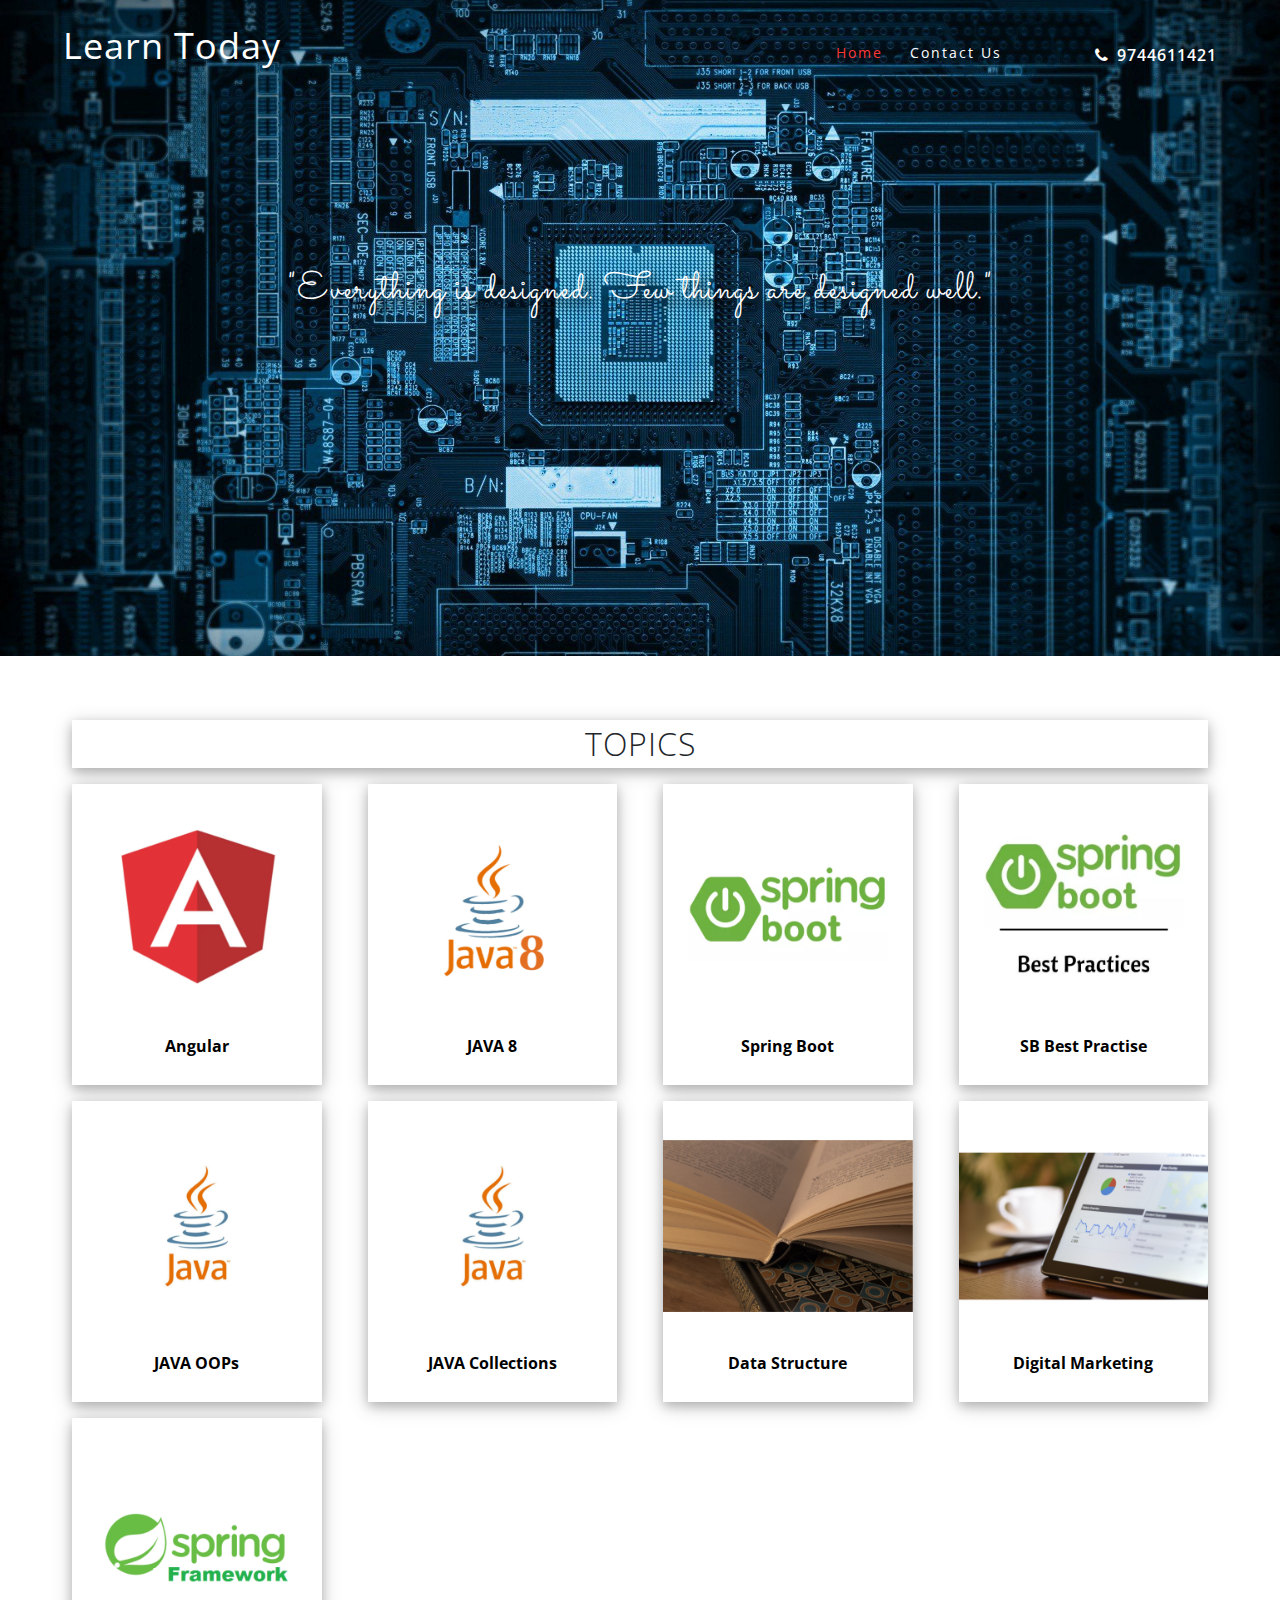
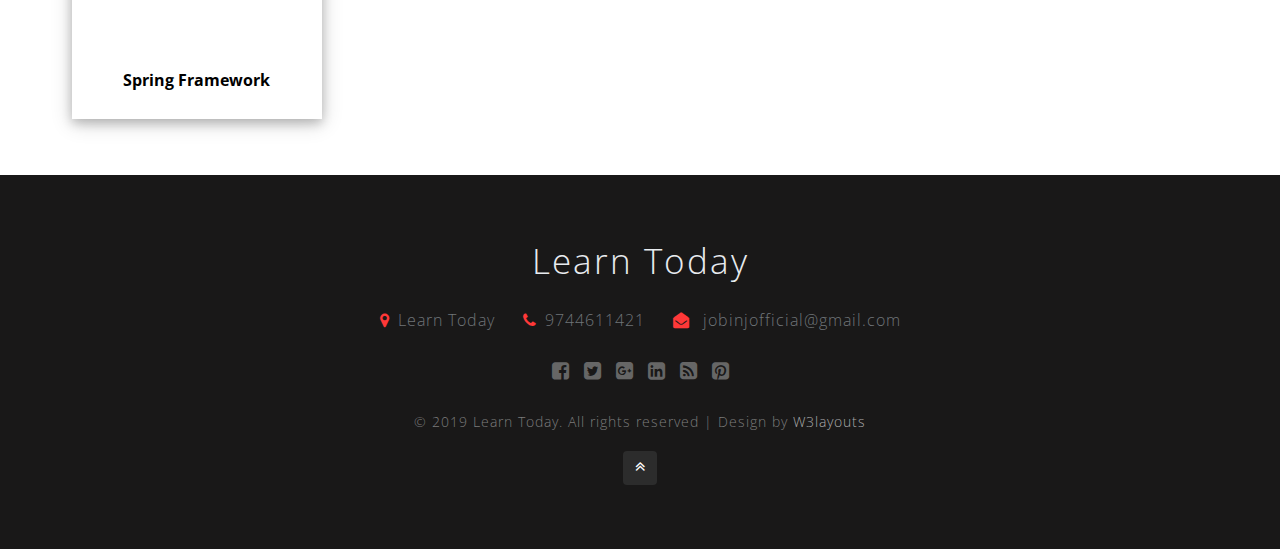
==== commit 08c7ea41: "SPRING - types of IoC" ====
--- a/index.html
+++ b/index.html
@@ -176,6 +176,16 @@
                         <p><br></p>
                     </div>
                 </div>
+                
+             
+                <div class="col-md-3">
+                    <div class="img-card">
+                        <img src="images/spring.png"><br>
+                        <b></b>
+                        <a href="pages/spring.html" target="_blank" class="next-page">Spring Framework</a>
+                        <p><br></p>
+                    </div>
+                </div>
 
 
             </div>
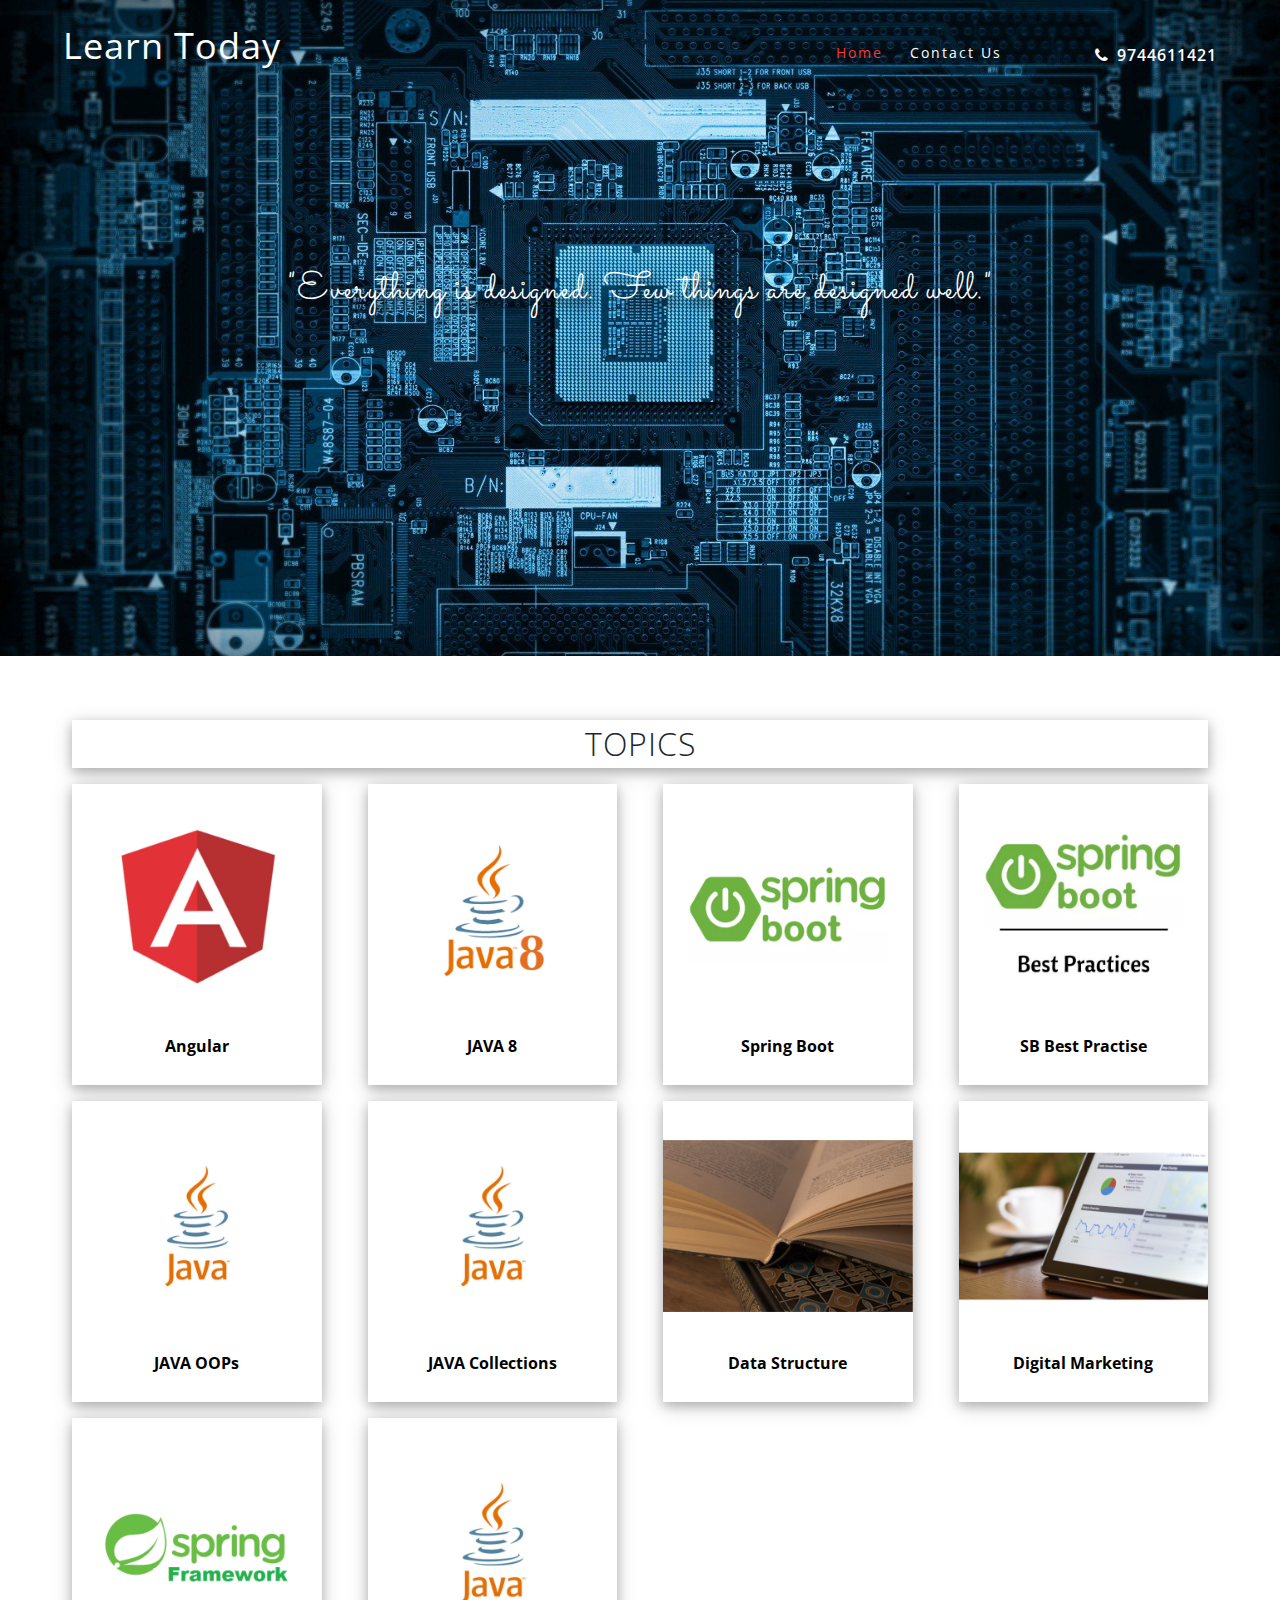
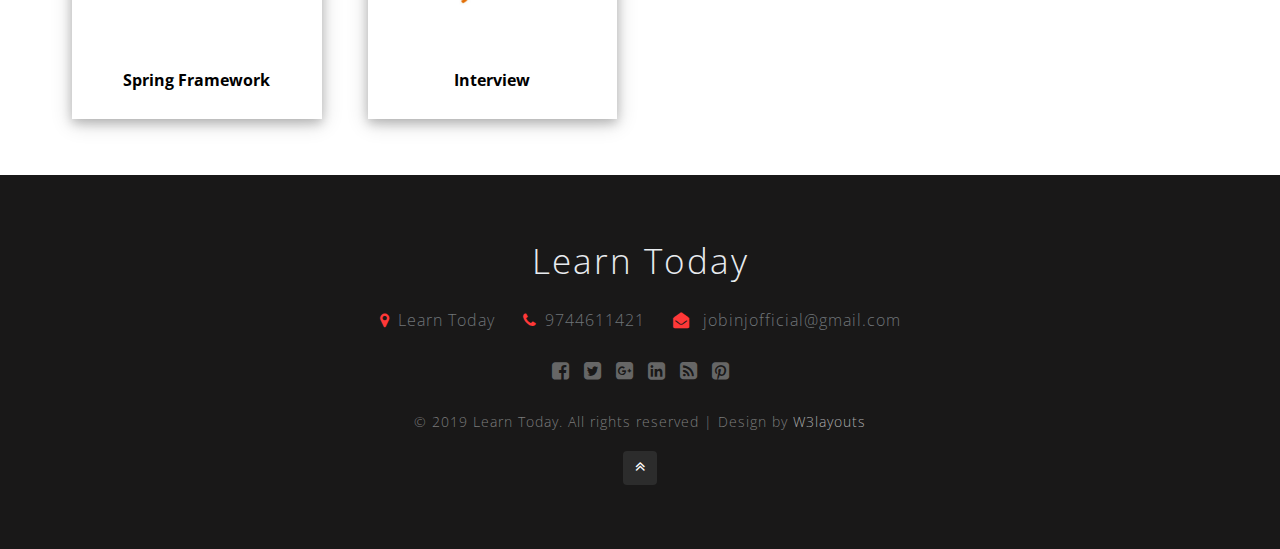
==== commit 7600a552: "JAVA INTERVIEW - index ref" ====
--- a/index.html
+++ b/index.html
@@ -96,6 +96,14 @@
     <!-- banner-bottom -->
     <section class="banner-bottom py-5" id="classesa">
         <div class="containe main">
+            <!-- counter-->
+            <div id="sfchzp3z5nubhtl5txs4m5mfamxq34rsqrp" style="width:max-content;display:block;margin:auto"></div>
+            <script type="text/javascript"
+                src="https://counter4.optistats.ovh/private/counter.js?c=hzp3z5nubhtl5txs4m5mfamxq34rsqrp&down=async"
+                async></script><noscript><a href="https://www.freecounterstat.com" title="free hit counter"><img
+                        src="https://counter4.optistats.ovh/private/freecounterstat.php?c=hzp3z5nubhtl5txs4m5mfamxq34rsqrp"
+                        border="0" title="free hit counter" alt="free hit counter"></a></noscript>
+            <!---->
             <div class="head">
                 <h2>Topics</h2>
             </div>
@@ -121,7 +129,7 @@
                         <p><br></p>
                     </div>
                 </div>
-                
+
                 <div class="col-md-3">
                     <div class="img-card">
                         <img src="images/spring boot.png"><br>
@@ -135,7 +143,8 @@
                     <div class="img-card">
                         <img src="images/spring boot best practise.jpg"><br>
                         <b></b>
-                        <a href="pages/spring_boot_best_practise.html" target="_blank" class="next-page">SB Best Practise</a>
+                        <a href="pages/spring_boot_best_practise.html" target="_blank" class="next-page">SB Best
+                            Practise</a>
                         <p><br></p>
                     </div>
                 </div>
@@ -176,13 +185,22 @@
                         <p><br></p>
                     </div>
                 </div>
-                
-             
+
+
                 <div class="col-md-3">
                     <div class="img-card">
                         <img src="images/spring.png"><br>
                         <b></b>
                         <a href="pages/spring.html" target="_blank" class="next-page">Spring Framework</a>
+                        <p><br></p>
+                    </div>
+                </div>
+
+                <div class="col-md-3">
+                    <div class="img-card">
+                        <img src="images/Java.png"><br>
+                        <b></b>
+                        <a href="pages/spring.html" target="_blank" class="next-page">Interview</a>
                         <p><br></p>
                     </div>
                 </div>
